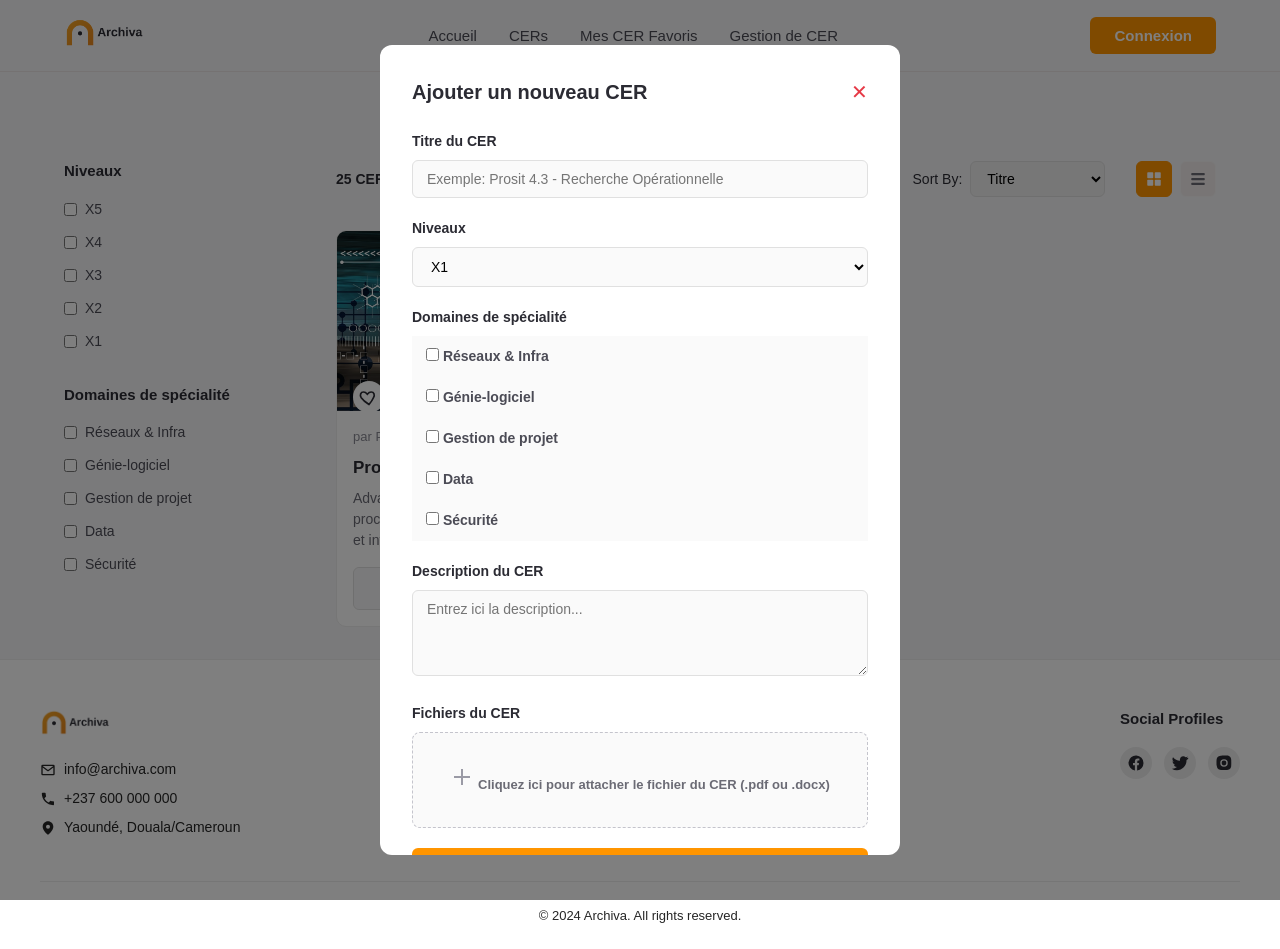
==== add.html @ 1b8098ed "Premier commit - structure du site Archiva" ====
<!DOCTYPE html>
<html lang="fr">
<head>
    <meta charset="UTF-8">
    <meta name="viewport" content="width=device-width, initial-scale=1.0">
    <title>Archiva</title>
    <link rel="stylesheet" href="styles/style.css">
</head>
<body>
    <header>
        <nav>
            <div class="logo">
                <img src="assets/images/logo.png" alt="Archiva Logo">
            </div>
            <ul>
                <li><a href="#">Accueil</a></li>
                <li><a href="#">CERs</a></li>
                <li><a href="#">Mes CER Favoris</a></li>
                <li><a href="#">Gestion de CER</a></li>
            </ul>
            <button class="connexion">Connexion</button>
        </nav>
    </header>

    <main>
        <section >
           
            <h1 class="cers-title">Tous les CERs</h1>
            </section>

        <section class="cers-page">
            
    <aside class="filters">
        <div class="filters__group">
            <h4 class="filters__heading">Niveaux</h4>
            <label class="filters__option">
                <input type="checkbox" name="niveau" value="X5"> X5
            </label>
            <label class="filters__option">
                <input type="checkbox" name="niveau" value="X4"> X4
            </label>
            <label class="filters__option">
                <input type="checkbox" name="niveau" value="X3"> X3
            </label>
            <label class="filters__option">
                <input type="checkbox" name="niveau" value="X2"> X2
            </label>
            <label class="filters__option">
                <input type="checkbox" name="niveau" value="X1"> X1
            </label>
        </div>

        <div class="filters__group">
            <h4 class="filters__heading">Domaines de spécialité</h4>
            <label class="filters__option">
                <input type="checkbox" name="domaine" value="reseaux"> Réseaux &amp; Infra
            </label>
            <label class="filters__option">
                <input type="checkbox" name="domaine" value="genie-logiciel"> Génie-logiciel
            </label>
            <label class="filters__option">
                <input type="checkbox" name="domaine" value="gestion-projet"> Gestion de projet
            </label>
            <label class="filters__option">
                <input type="checkbox" name="domaine" value="data"> Data
            </label>
            <label class="filters__option">
                <input type="checkbox" name="domaine" value="securite"> Sécurité
            </label>
        </div>
    </aside>

    <div class="cers-content">

        <div class="toolbar">
            <p class="toolbar__count">25 CERs Au Total</p>

            <form action="/search" class="toolbar__search">
                <input type="search" name="q" placeholder="Rechercher un CER" class="toolbar__search-input">
                <svg class="toolbar__search-icon" viewBox="0 0 24 24" width="16" height="16" aria-hidden="true">
                    <path fill="currentColor" d="M15.5 14h-.79l-.28-.27A6.471 6.471 0 0 0 16 9.5 6.5 6.5 0 1 0 9.5 16c1.61 0 3.09-.59 4.23-1.57l.27.28v.79l5 4.99L20.49 19l-4.99-5zm-6 0C7.01 14 5 11.99 5 9.5S7.01 5 9.5 5 14 7.01 14 9.5 11.99 14 9.5 14z"/>
                </svg>
            </form>

            <div class="toolbar__sort">
                <label for="sort" class="toolbar__sort-label">Sort By:</label>
                <select id="sort" name="sort" class="toolbar__sort-select">
                    <option value="titre">Titre</option>
                    <option value="recent">Plus récent</option>
                    <option value="populaire">Plus populaire</option>
                </select>
            </div>

            <div class="toolbar__view-toggle">
                <button class="toolbar__view-btn toolbar__view-btn--active" aria-label="Vue en grille">
                    <svg viewBox="0 0 24 24" width="18" height="18" aria-hidden="true">
                        <rect x="3" y="3" width="8" height="8" rx="1" fill="currentColor"/>
                        <rect x="13" y="3" width="8" height="8" rx="1" fill="currentColor"/>
                        <rect x="3" y="13" width="8" height="8" rx="1" fill="currentColor"/>
                        <rect x="13" y="13" width="8" height="8" rx="1" fill="currentColor"/>
                    </svg>
                </button>
                <button class="toolbar__view-btn" aria-label="Vue en liste">
                    <svg viewBox="0 0 24 24" width="18" height="18" aria-hidden="true">
                        <rect x="3" y="4" width="18" height="3" rx="1" fill="currentColor"/>
                        <rect x="3" y="10.5" width="18" height="3" rx="1" fill="currentColor"/>
                        <rect x="3" y="17" width="18" height="3" rx="1" fill="currentColor"/>
                    </svg>
                </button>
            </div>
        </div>
        

        <div class="cers-content__grid">

            <div class="cer-card">
    <img class="cer-card__image" src="assets\images\e1e4290ac707ce2095b2c42b90970f4076a8cc79.jpg" alt="Développement avancé">

    <button class="cer-card__favorite" aria-label="Ajouter aux favoris">
        <svg class="cer-card__favorite-icon" viewBox="0 0 24 24" width="20" height="20" aria-hidden="true">
            <path fill="none" stroke="currentColor" stroke-width="2" d="M12 21s-6.7-4.35-9.3-8.1C.6 9.6 2 6 5.4 6c1.9 0 3.3 1 4.6 2.6C11.3 7 12.7 6 14.6 6 18 6 19.4 9.6 17.3 12.9 15.7 16.65 12 21 12 21z"/>
        </svg>
    </button>

    <p class="cer-card__author">par Providence Djekoun.</p>

    <h3 class="cer-card__title">Prosit 4.1 Développement avancé</h3>

    <p class="cer-card__description">
        Advance Web Development fait référence au processus de création de sites Web dynamiques et interactifs qui vont au-delà des pages Web statiques. Cela implique l'utilisation de techniques et de technologies de codage avancées pour créer des sites Web fonctionnels et visuellement attrayants qui améliorent l'expérience utilisateur.
    </p>

    <a href="#" class="cer-card__link">Consulter le CER</a>
</div>
</div>
</div>

        </section>
    </main>

    <footer class="footer">
    <div class="footer__columns">
        
        <div class="footer__brand">
    <img class="footer__logo" src="assets/images/logo.png" alt="Archiva Logo">

    <p class="footer__contact-item">
        <svg class="footer__contact-icon" viewBox="0 0 24 24" width="16" height="16" aria-hidden="true">
            <path fill="currentColor" d="M4 4h16a2 2 0 0 1 2 2v12a2 2 0 0 1-2 2H4a2 2 0 0 1-2-2V6a2 2 0 0 1 2-2zm0 2v.01L12 12l8-5.99V6H4zm16 2.24-7.4 5.55a1 1 0 0 1-1.2 0L4 8.24V18h16V8.24z"/>
        </svg>
        info@archiva.com
    </p>

    <p class="footer__contact-item">
        <svg class="footer__contact-icon" viewBox="0 0 24 24" width="16" height="16" aria-hidden="true">
            <path fill="currentColor" d="M6.6 10.8c1.4 2.8 3.7 5.1 6.5 6.5l2.2-2.2c.3-.3.7-.4 1-.2 1.1.4 2.4.6 3.6.6.6 0 1.1.5 1.1 1.1v3.6c0 .6-.5 1.1-1.1 1.1C10.5 21.3 2.7 13.5 2.7 3.9c0-.6.5-1.1 1.1-1.1H7.4c.6 0 1.1.5 1.1 1.1 0 1.3.2 2.5.6 3.6.1.4 0 .8-.2 1L6.6 10.8z"/>
        </svg>
        +237 600 000 000
    </p>

    <p class="footer__contact-item">
        <svg class="footer__contact-icon" viewBox="0 0 24 24" width="16" height="16" aria-hidden="true">
            <path fill="currentColor" d="M12 2c-4.4 0-8 3.6-8 8 0 5.4 7 11.5 7.3 11.8.2.1.4.2.7.2s.5-.1.7-.2C12.9 21.5 20 15.4 20 10c0-4.4-3.6-8-8-8zm0 11a3 3 0 1 1 0-6 3 3 0 0 1 0 6z"/>
        </svg>
        Yaoundé, Douala/Cameroun
    </p>
</div>

       <div class="footer__links">
            <h4 class="footer__heading">Accueil</h4>
            <ul class="footer__list">
                <li><a href="cers.html">CERs</a></li>
                <li><a href="favoris.html">Mes CERs favoris</a></li>
                <li><a href="gestion-cer.html">Gestion de CER</a></li>
            </ul>
        </div>

       <div class="footer__social">
            <h4 class="footer__heading">Social Profiles</h4>
            <div class="footer__social-icons">
                <a href="#" class="footer__social-link" aria-label="Facebook">
                    <svg viewBox="0 0 24 24" width="18" height="18" aria-hidden="true">
                        <path fill="currentColor" d="M22 12a10 10 0 1 0-11.5 9.9v-7H8v-2.9h2.5V9.8c0-2.5 1.5-3.9 3.8-3.9 1.1 0 2.2.2 2.2.2v2.4h-1.2c-1.2 0-1.6.8-1.6 1.6v1.9H16l-.4 2.9h-2.1v7A10 10 0 0 0 22 12z"/>
                    </svg>
                </a>
                <a href="#" class="footer__social-link" aria-label="Twitter">
                    <svg viewBox="0 0 24 24" width="18" height="18" aria-hidden="true">
                        <path fill="currentColor" d="M23 4.9c-.8.4-1.7.6-2.6.8a4.5 4.5 0 0 0 2-2.5c-.9.5-1.8.9-2.9 1.1A4.5 4.5 0 0 0 11.9 8c0 .4 0 .7.1 1a12.8 12.8 0 0 1-9.3-4.7 4.5 4.5 0 0 0 1.4 6 4.4 4.4 0 0 1-2-.6v.1c0 2.2 1.6 4 3.6 4.4-.4.1-.8.2-1.2.2-.3 0-.6 0-.8-.1a4.5 4.5 0 0 0 4.2 3.1A9 9 0 0 1 1 19.5 12.7 12.7 0 0 0 7.9 21.5c8.3 0 12.8-6.9 12.8-12.8v-.6c.9-.6 1.6-1.4 2.3-2.2z"/>
                    </svg>
                </a>
                <a href="#" class="footer__social-link" aria-label="Instagram">
                    <svg viewBox="0 0 24 24" width="18" height="18" aria-hidden="true">
                        <path fill="currentColor" d="M12 2c2.7 0 3.1 0 4.1.1 1 0 1.7.2 2.3.5.6.2 1.1.6 1.6 1.1.5.5.8 1 1.1 1.6.2.6.4 1.3.5 2.3.1 1 .1 1.4.1 4.1s0 3.1-.1 4.1c0 1-.2 1.7-.5 2.3-.2.6-.6 1.1-1.1 1.6-.5.5-1 .8-1.6 1.1-.6.2-1.3.4-2.3.5-1 .1-1.4.1-4.1.1s-3.1 0-4.1-.1c-1 0-1.7-.2-2.3-.5-.6-.2-1.1-.6-1.6-1.1-.5-.5-.8-1-1.1-1.6-.2-.6-.4-1.3-.5-2.3C2 15.1 2 14.7 2 12s0-3.1.1-4.1c0-1 .2-1.7.5-2.3.2-.6.6-1.1 1.1-1.6.5-.5 1-.8 1.6-1.1.6-.2 1.3-.4 2.3-.5C8.9 2 9.3 2 12 2zm0 5a5 5 0 1 0 0 10 5 5 0 0 0 0-10zm0 8.2a3.2 3.2 0 1 1 0-6.4 3.2 3.2 0 0 1 0 6.4zm5.2-8.4a1.2 1.2 0 1 1-2.4 0 1.2 1.2 0 0 1 2.4 0z"/>
                    </svg>
                </a>
            </div>
            
         </div>
    

    </div>

    <p class="footer__copyright">
        © 2024 Archiva. All rights reserved. 
    </p>
</footer>

   <div class="modal">
    <div class="modal__content">

        <div class="modal__header">
            <h2>Ajouter un nouveau CER</h2>
            <button class="modal__close">✕</button>
        </div>

        <form class="modal__form">

            <div class="modal__field">
                <label>Titre du CER</label>
               <input type="text" name="titre" placeholder="Exemple: Prosit 4.3 - Recherche Opérationnelle" />
            </div>

            <div class="modal__field">
                <label>Niveaux</label>
                <select id="sort" name="sort" class="toolbar__sort-select">
                    <option value="X1">X1</option>
                    <option value="X2">X2</option>
                    <option value="X3">X3</option>
                    <option value="X4">X4</option>
                    <option value="X5">X5</option>
                </select>
            </div>

            <div class="modal__field">
                <label>Domaines de spécialité</label>
                <label class="filters__option">
                <input type="checkbox" name="domaine" value="reseaux"> Réseaux &amp; Infra
            </label>
            <label class="filters__option">
                <input type="checkbox" name="domaine" value="genie-logiciel"> Génie-logiciel
            </label>
            <label class="filters__option">
                <input type="checkbox" name="domaine" value="gestion-projet"> Gestion de projet
            </label>
            <label class="filters__option">
                <input type="checkbox" name="domaine" value="data"> Data
            </label>
            <label class="filters__option">
                <input type="checkbox" name="domaine" value="securite"> Sécurité
            </label>
            </div>

            <div class="modal__field">
                <label>Description du CER</label>
            <textarea name="description" placeholder="Entrez ici la description..." rows="4"></textarea>
            </div>

            <div class="modal__field">
                <label>Fichiers du CER</label>
                <input type="file" name="fichier" accept=".pdf,.docx" id="file-upload" hidden>
                <label for="file-upload" class="upload-zone">
                    <svg viewBox="0 0 24 24" width="24" height="24" aria-hidden="true">
                        <path fill="currentColor" d="M12 4v16m-8-8h16" stroke="currentColor" stroke-width="2"/>
                    </svg>
                    <span>Cliquez ici pour attacher le fichier du CER (.pdf ou .docx)</span>
                </label>
            </div>

            <button type="submit" class="modal__submit">Enregistrer</button>

        </form>
    </div>
</div>
</body>
</html>
---- styles/style.css ----
/* ===== RESET ===== */
* {
    margin: 0;
    padding: 0;
    box-sizing: border-box;
}

/* ===== BASE ===== */
body {
    font-family: Arial, Helvetica, sans-serif;
    color: #2B2B33;
    line-height: 1.5;
    background-color: #f6f6f8;
}

ul {
    list-style: none;
}

a {
    text-decoration: none;
    color: inherit;
     background-color: #f6f6f8;
}

button {
    cursor: pointer;
    border: none;
    font-family: inherit;
}

/* ===== HEADER ===== */
header {
    display: flex;
    justify-content: center;
    border-bottom: 1px solid #ece6e6;
}

header nav {
    display: flex;
    align-items: center;
    justify-content: space-between;
    width: 100%;
    max-width: 1200px;
    padding: 16px 24px;
}

.logo img {
    height: 32px;
}

header nav ul {
    display: flex;
    gap: 32px;
}

header nav ul a {
    font-size: 15px;
    font-weight: 500;
    color: #4B4B55;
}

.connexion {
    background-color: #FF9500;
    color: #ffffff;
    font-weight: 600;
    padding: 10px 24px;
    border-radius: 6px;
    font-size: 15px;
}

/* ===== HERO ===== */
.hero {
    background-color: #fafafa49;
    padding: 48px 24px;
    text-align: center;
}

.hero__search-bar {
    max-width: 500px;
    margin: 0 auto 32px;
}

.hero__search-field-wrapper {
    display: flex;
    align-items: center;
    gap: 8px;
    background-color: #ffffff;
    border: 1px solid #E0E0E0;
    border-radius: 8px;
    padding: 10px 16px;
}

.hero__search-icon {
    color: #9A9AA5;
    flex-shrink: 0;
}

.hero__search-input {
    border: none;
    outline: none;
    width: 100%;
    font-size: 14px;
}

.hero__title {
    font-size: 32px;
    font-weight: 700;
    margin-bottom: 8px;
}

.hero__subtitle {
    font-size: 18px;
    font-weight: 500;
    color: #4B4B55;
    margin-bottom: 4px;
}

.hero__tagline {
    font-size: 14px;
    color: #8A8A94;
    font-style: italic;
    margin-bottom: 24px;
}

.hero__cta-wrapper {
    display: flex;
    justify-content: center;
    gap: 16px;
}

.hero__cta {
    padding: 12px 24px;
    border-radius: 6px;
    font-size: 15px;
    font-weight: 600;
}

.hero__cta--primary {
    background-color: #FF9500;
    color: #ffffff;
}

.hero__cta--secondary {
    background-color: #ffffff;
    color: #2B2B33;
    border: 1px solid #E0E0E0;
}

/* ===== CER SECTION ===== */
.cer-section {
    max-width: 1200px;
    margin: 0 auto;
    padding: 48px 24px;
}

.cer-section__header {
    display: flex;
    justify-content: space-between;
    align-items: flex-start;
    margin-bottom: 32px;
}

.cer-section__titles {
    max-width: 700px;
}

.cer-section__title {
    font-size: 24px;
    font-weight: 700;
    margin-bottom: 8px;
}

.cer-section__description {
    font-size: 14px;
    color: #6B6B75;
}

.cer-section__see-all {
    background: none;
    color: #FF9500;
    font-weight: 600;
    font-size: 14px;
    white-space: nowrap;
}

/* ===== CARTE CER ===== */
.cer-card {
    position: relative;
    max-width: 340px;
    background-color: #ffffff;
    border: 1px solid #EDEDED;
    border-radius: 10px;
    overflow: hidden;
}

.cer-card__image {
    width: 100%;
    height: 180px;
    object-fit: cover;
    display: block;
}

.cer-card__favorite {
    position: absolute;
    top: 150px;
    left: 16px;
    background-color: #ffffff;
    color: #2B2B33;
    width: 32px;
    height: 32px;
    border-radius: 50%;
    display: flex;
    align-items: center;
    justify-content: center;
}

.cer-card__author {
    font-size: 13px;
    color: #8A8A94;
    padding: 16px 16px 0;
}

.cer-card__title {
    font-size: 17px;
    font-weight: 700;
    padding: 8px 16px 0;
}

.cer-card__description {
    font-size: 14px;
    color: #6B6B75;
    padding: 8px 16px 0;
    /* Troncature du texte apres 3 lignes */
    display: -webkit-box;
    -webkit-line-clamp: 3;
    -webkit-box-orient: vertical;
    overflow: hidden;
}

.cer-card__link {
    display: block;
    text-align: center;
    margin: 16px;
    padding: 10px;
    border: 1px solid #E0E0E0;
    border-radius: 6px;
    font-size: 14px;
    font-weight: 600;
}

.footer {
    background-color: white;
    border-top: 1px solid #EDEDED;
    padding: 48px 24px 24px;
}

.footer__columns {
    display: flex;
    justify-content: space-between;
    max-width: 1200px;
    margin: 0 auto 32px;
    gap: 32px;
}

.footer__logo {
    height: 28px;
    margin-bottom: 16px;
}

.footer__contact-item {
    display: flex;
    align-items: center;
    gap: 8px;
    font-size: 14px;
    color: #262626;
    margin-bottom: 8px;
}

.footer__contact-icon {
    flex-shrink: 0;
    color: #262626;
}

.footer__heading {
    font-size: 15px;
    font-weight: 700;
    margin-bottom: 16px;
}

.footer__list li {
    margin-bottom: 10px;
}

.footer__list a {
    font-size: 14px;
    color: #262626;
}

.footer__social-icons {
    display: flex;
    gap: 12px;
}

.footer__social-link {
    display: flex;
    align-items: center;
    justify-content: center;
    width: 32px;
    height: 32px;
    background-color: #EDEDED;
    border-radius: 50%;
    color: #2B2B33;
}

.footer__copyright {
    text-align: center;
    font-size: 13px;
    color: #262626;
    max-width: 1200px;
    margin: 0 auto;
    padding-top: 24px;
    border-top: 1px solid #EDEDED;
}

.cers-title {
   font-size: 32px;
    font-weight: 700;
    margin-bottom: 8px;
    text-align: center
}
.cers-page {
    display: flex;
    gap: 32px;
    max-width: 1200px;
    margin: 0 auto;
    padding: 32px 24px;
    align-items: flex-start;
}

.filters {
    width: 240px;
    flex-shrink: 0;
}

.filters__group {
    margin-bottom: 32px;
}

.filters__heading {
    font-size: 15px;
    font-weight: 700;
    margin-bottom: 16px;
}

.filters__option {
    display: flex;
    align-items: center;
    gap: 8px;
    font-size: 14px;
    color: #4B4B55;
    margin-bottom: 12px;
    cursor: pointer;
}

.cers-content {
    flex: 1;
}

.toolbar {
    display: flex;
    align-items: center;
    justify-content: space-between;
    gap: 16px;
    margin-bottom: 32px;
    flex-wrap: wrap;
}

.toolbar__count {
    font-size: 14px;
    font-weight: 600;
    white-space: nowrap;
}

.toolbar__search {
    position: relative;
    flex: 1;
    max-width: 400px;
}

.toolbar__search-input {
    width: 100%;
    padding: 10px 16px 10px 36px;
    border: 1px solid #e0e0e06e;
    border-radius: 8px;
    font-size: 14px;
    outline: none;
}

.toolbar__search-icon {
    position: absolute;
    left: 12px;
    top: 50%;
    transform: translateY(-50%);
    color: #9A9AA5;
}

.toolbar__sort {
    display: flex;
    align-items: center;
    gap: 8px;
    font-size: 14px;
}

.toolbar__sort-select {
    padding: 8px 12px;
    border: 1px solid #E0E0E0;
    border-radius: 6px;
    font-size: 14px;
}

.toolbar__view-toggle {
    display: flex;
    gap: 8px;
}

.toolbar__view-btn {
    width: 36px;
    height: 36px;
    display: flex;
    align-items: center;
    justify-content: center;
    background-color: #f1ebeb;
    border: 1px solid #f5f4f4;
    border-radius: 6px;
    color: #6B6B75;
}

.toolbar__view-btn--active {
    background-color: #FF9500;
    border-color: #FF9500;
    color: #ffffff;
}

.cers-content__grid {
    display: grid;
    grid-template-columns: repeat(2, 1fr);
    gap: 24px;
}

/* ===== MODAL OVERLAY ===== */
.modal {
    position: fixed;
    top: 0;
    left: 0;
    width: 100%;
    height: 100%;
    background-color: rgba(0, 0, 0, 0.5);
    display: flex;
    align-items: center;
    justify-content: center;
    z-index: 100;
}

.modal__content {
    background-color: #ffffff;
    width: 100%;
    max-width: 520px;
    max-height: 90vh;
    overflow-y: auto;
    border-radius: 12px;
    padding: 32px;
}

.modal__header {
    display: flex;
    align-items: center;
    justify-content: space-between;
    margin-bottom: 24px;
}

.modal__header h2 {
    font-size: 20px;
    font-weight: 700;
}

.modal__close {
    background: none;
    color: #E63946;
    font-size: 20px;
    line-height: 1;
}

/* ===== FORM FIELDS ===== */
.modal__field {
    margin-bottom: 20px;
}

.modal__field label {
    display: block;
    font-size: 14px;
    font-weight: 600;
    margin-bottom: 8px;
}

.modal__field input[type="text"],
.modal__field select,
.modal__field textarea {
    width: 100%;
    padding: 10px 14px;
    border: 1px solid #E0E0E0;
    border-radius: 6px;
    font-size: 14px;
    font-family: inherit;
    background-color: #FAFAFA;
}

.modal__field textarea {
    resize: vertical;
}

.modal__field .filters__option {
    background-color: #FAFAFA;
    padding: 10px 14px;
    margin-bottom: 0;
}

/* ===== UPLOAD ZONE ===== */
.upload-zone {
    display: flex;
    flex-direction: column;
    align-items: center;
    gap: 8px;
    padding: 32px 16px;
    background-color: #FAFAFA;
    border: 1px dashed #C4C4CC;
    border-radius: 8px;
    cursor: pointer;
    text-align: center;
}

.upload-zone svg {
    color: #9A9AA5;
}

.upload-zone span {
    font-size: 13px;
    color: #6B6B75;
}

/* ===== SUBMIT BUTTON ===== */
.modal__submit {
    display: block;
    width: 100%;
    background-color: #FF9500;
    color: #ffffff;
    font-weight: 600;
    font-size: 15px;
    padding: 12px;
    border-radius: 6px;
    margin-top: 8px;
}
/* ===== AUTH PAGE ===== */
.auth-page {
    min-height: 100vh;
    display: flex;
    align-items: center;
    justify-content: center;
    background: linear-gradient(135deg,white, #F7C96BC9,#EFA173);
    padding: 24px;
}

.auth-card {
    display: flex;
    background-color: #ffffff;
    border-radius: 16px;
    overflow: hidden;
    max-width: 900px;
    width: 100%;
}

.auth-card__form-side {
    flex: 1;
    padding: 48px;
}

.auth-card__title {
    font-size: 26px;
    font-weight: 700;
    margin-bottom: 24px;
}

.auth-card__field {
    margin-bottom: 16px;
}

.auth-card__field label {
    display: block;
    font-size: 14px;
    font-weight: 600;
    margin-bottom: 6px;
}

.auth-card__input {
    width: 100%;
    padding: 10px 14px;
    border: 1px solid #E0E0E0;
    border-radius: 6px;
    font-size: 14px;
    background-color: #FAFAFA;
}

.auth-card__forgot {
    display: block;
    text-align: right;
    font-size: 13px;
    color: #FF9500;
    margin-bottom: 24px;
    background-color: #FFFFFF;
}

.auth-card__submit {
    display: block;
    width: 100%;
    background-color: #FF9500;
    color: #ffffff;
    font-weight: 600;
    font-size: 15px;
    padding: 12px;
    border-radius: 6px;
    margin-bottom: 16px;
}

.auth-card__switch {
    font-size: 13px;
    text-align: center;
    color: #6B6B75;
}

.auth-card__switch a {
    color: #FF9500;
    font-weight: 600;
}

.auth-card__illustration {
    flex: 1;
    display: flex;
    align-items: center;
    justify-content: center;
    background-color: #FFF3E6;
}

.auth-card__illustration img {
    max-width: 100%;
    height: auto;
}

@media only screen and (max-width: 768px) {
    .cers-page {
        flex-direction: column;
        padding: 24px;
    }

    .filters {
        width: 100%;
        margin-bottom: 24px;
    }

    .cers-content__grid {
        grid-template-columns: 1fr;
    }

    .auth-card {
        flex-direction: column;
    }

    .auth-card__illustration {
        display: none;
    }
}
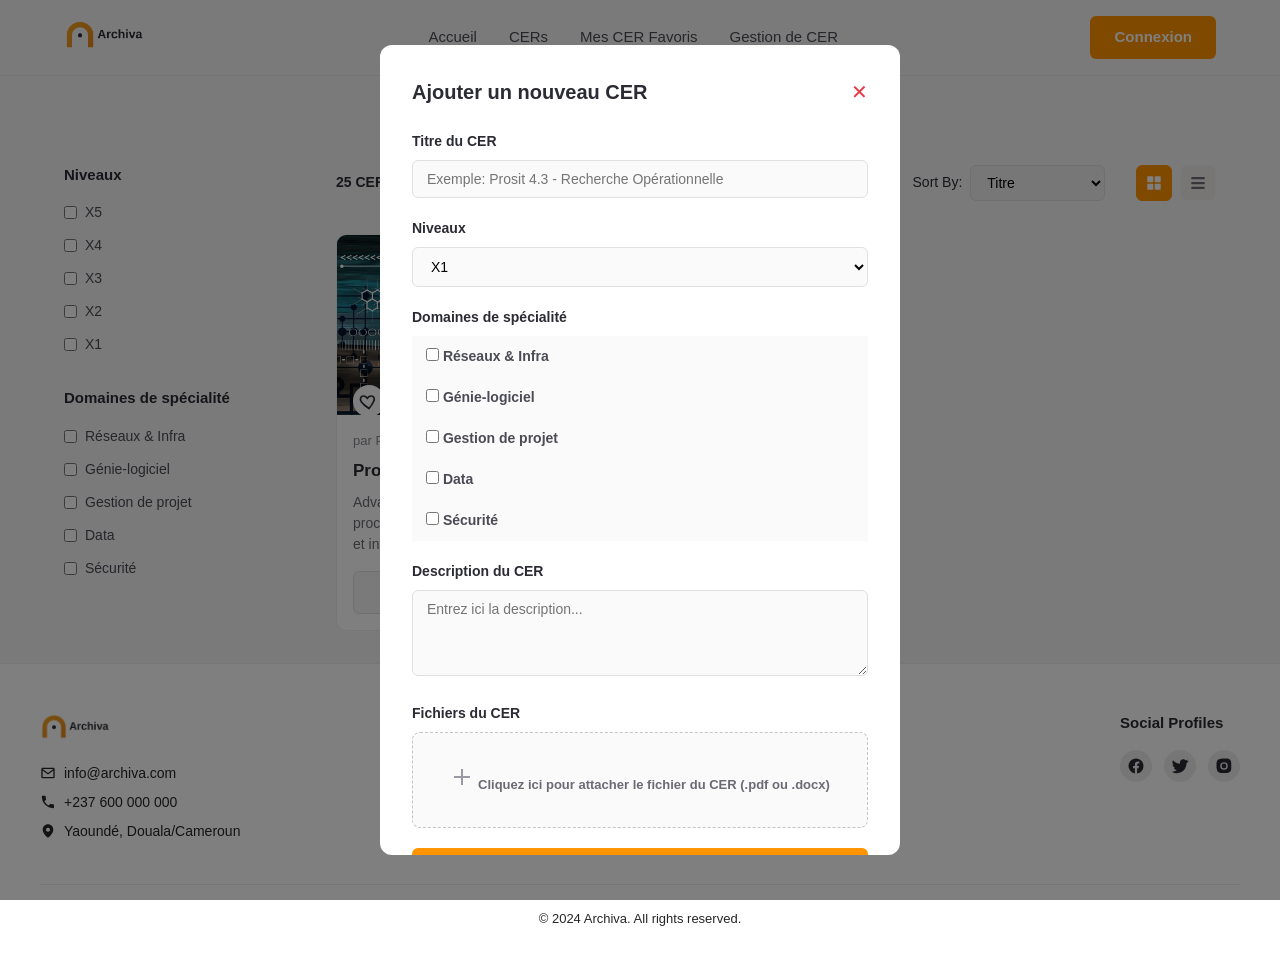
==== commit 228993bf: "Ajout de la page de gestion des cer et ajout de la connexion entre les pages" ====
--- a/add.html
+++ b/add.html
@@ -13,12 +13,12 @@
                 <img src="assets/images/logo.png" alt="Archiva Logo">
             </div>
             <ul>
-                <li><a href="#">Accueil</a></li>
-                <li><a href="#">CERs</a></li>
-                <li><a href="#">Mes CER Favoris</a></li>
-                <li><a href="#">Gestion de CER</a></li>
+                <li><a href="index.html">Accueil</a></li>
+                <li><a href="cer.html">CERs</a></li>
+                <li><a href="favoris.html">Mes CER Favoris</a></li>
+                 <li><a href="gestion-cer.html">Gestion de CER</a></li>
             </ul>
-            <button class="connexion">Connexion</button>
+            <a href="connexion.html" class="connexion">Connexion</a>
         </nav>
     </header>
 
@@ -169,7 +169,7 @@
        <div class="footer__links">
             <h4 class="footer__heading">Accueil</h4>
             <ul class="footer__list">
-                <li><a href="cers.html">CERs</a></li>
+                <li><a href="cer.html">CERs</a></li>
                 <li><a href="favoris.html">Mes CERs favoris</a></li>
                 <li><a href="gestion-cer.html">Gestion de CER</a></li>
             </ul>
--- a/styles/style.css
+++ b/styles/style.css
@@ -654,6 +654,112 @@
     max-width: 100%;
     height: auto;
 }
+.header-container {
+    display: grid;
+    grid-template-columns: 1fr auto 1fr; /* Sépare l'espace en 3 : le titre au milieu, le bouton à droite */
+    align-items: center;
+    margin-bottom: 40px;
+    width: 100%;
+}
+
+h1 {
+    grid-column: 2; 
+    font-size: 28px;
+    color: #1a202c;
+    font-weight: 700;
+    text-align: center; 
+}
+
+.ajouter {
+    grid-column: 3; 
+    justify-self: end; 
+    
+    background-color: #ff9800; 
+    color: #ffffff;
+    border: none;
+    padding: 12px 24px;
+    font-size: 15px;
+    font-weight: 600;
+    border-radius: 6px;
+    cursor: pointer;
+    transition: background-color 0.2s ease, transform 0.1s ease;
+}
+
+.ajouter:hover {
+    background-color: #e68a00; 
+}
+
+.ajouter:active {
+    transform: scale(0.98); 
+}
+.cer-table {
+    width: 100%;
+    border-collapse: collapse;
+    text-align: left;
+    font-size: 14px;
+    table-layout: fixed; 
+}
+
+
+.cer-table th:nth-child(1), .cer-table td:nth-child(1) { width: 35%; } 
+.cer-table th:nth-child(2), .cer-table td:nth-child(2) { width: 25%; }
+.cer-table th:nth-child(3), .cer-table td:nth-child(3) { width: 10%; } 
+.cer-table th:nth-child(4), .cer-table td:nth-child(4) { width: 12%; } 
+.cer-table th:nth-child(5), .cer-table td:nth-child(5) { width: 18%; } 
+
+.cer-table th {
+    background-color: #f8fafc;
+    color: #4a5568;
+    font-weight: 700;
+    padding: 16px 12px;
+    border-bottom: 2px solid #e2e8f0;
+    text-transform: uppercase;
+    font-size: 12px;
+    letter-spacing: 0.5px;
+}
+
+.cer-table td {
+    padding: 16px 12px;
+    border-bottom: 1px solid #edf2f7;
+    vertical-align: middle;
+    color: #2d3748;
+    overflow-wrap: break-word; 
+}
+
+.cer-table tbody tr:hover {
+    background-color: #f8fafc;
+}
+
+
+.actions-cell {
+    display: flex;
+    gap: 8px;
+}
+
+.btn-action {
+    border: none;
+    padding: 6px 14px;
+    font-size: 13px;
+    font-weight: 500;
+    border-radius: 4px;
+    color: #ffffff;
+    cursor: pointer;
+    white-space: nowrap;
+    transition: opacity 0.2s ease;
+}
+
+.btn-action:hover {
+    opacity: 0.9;
+}
+
+.btn-edit {
+    background-color: #ff9800;
+}
+
+.btn-delete {
+    background-color: #e53e3e; /* Rouge d'alerte */
+}
+
 
 @media only screen and (max-width: 768px) {
     .cers-page {
